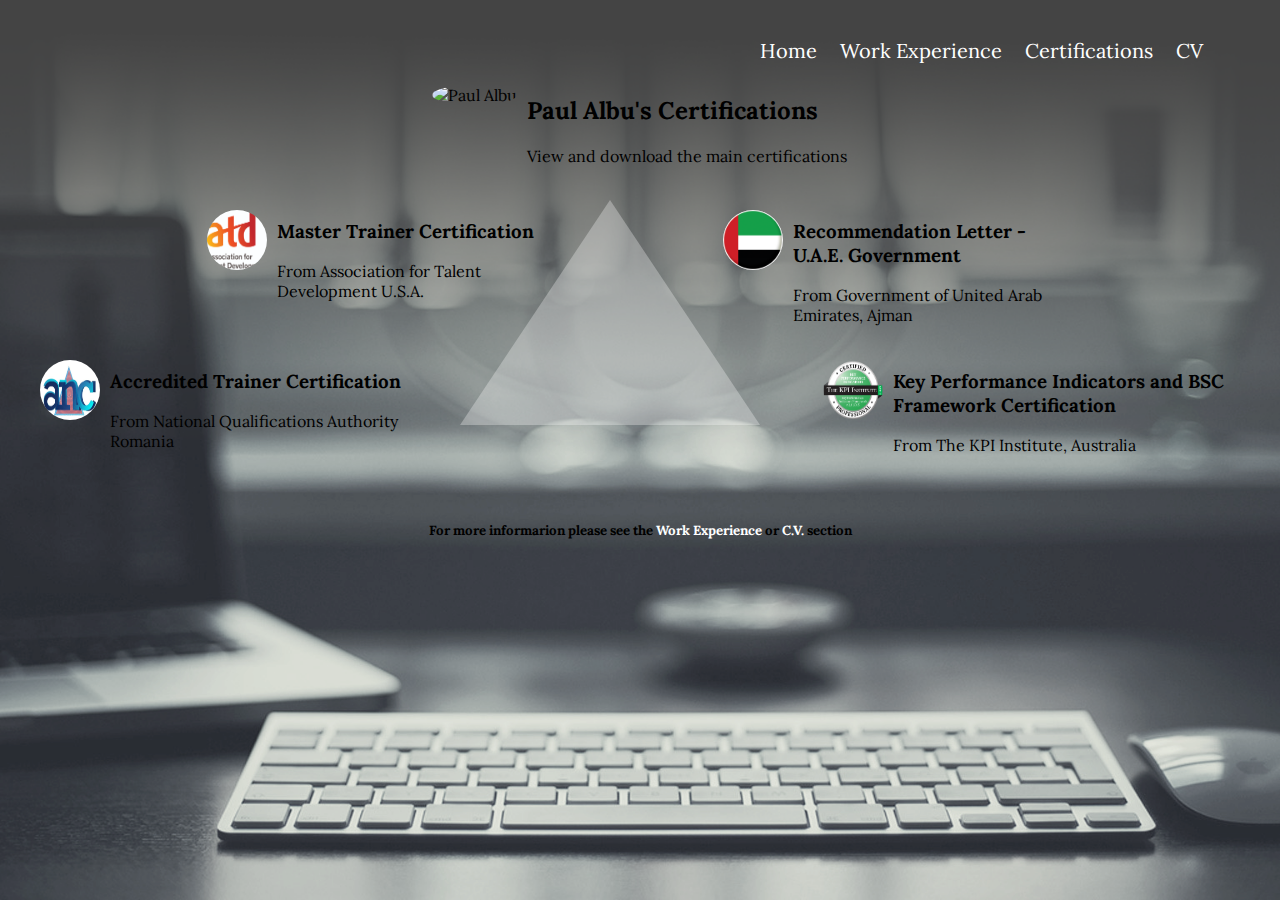
==== Certifications.html @ df6d9a1e "Website v0.1" ====
<!DOCTYPE html>
<html lang="en" dir="ltr">
  <head>
    <meta charset="utf-8">
    <title>Certifications</title>
    <link rel="stylesheet" type="text/css" href="certifications.css">
    <link rel="stylesheet" href="https://use.fontawesome.com/releases/v5.0.13/css/all.css" integrity="sha384-DNOHZ68U8hZfKXOrtjWvjxusGo9WQnrNx2sqG0tfsghAvtVlRW3tvkXWZh58N9jp" crossorigin="anonymous">
<link href="https://fonts.googleapis.com/css?family=Lora" rel="stylesheet">
    <title>Certifications</title>
</head>

  <body>

    <!-- Header section -->
    <header>
      <ul>
        <li><a href="./index.html">Home</a></li>
        <li><a href="./timeline.html">Work Experience</a></li>
        <li><a href="./certifications.html"> Certifications</a></li>
        <li><a href="CV-Paul-Albu.pdf" target="_blank" download>CV</a></li>
      </ul>
    </header>

    <div class="paul">
      <div>
        <img src="paul.albu.jpg" alt="Paul Albu">
      </div>
      <div class="container">
        <h2>Paul Albu's Certifications</h2>
        <p>View and download the main certifications</p>
      </div>
    </div>

    <div class="atd">
      <div>
        <img src="atd2.jpg" alt="ATD">
      </div>
      <div>
        <h3>Master Trainer Certification</h3>
        <p>From Association for Talent Development U.S.A.</p>
      </div>
    </div>

    <div class="anc">
      <div>
        <img src="anc.jpg" alt="ANC">
      </div>
      <div>
        <h3>Accredited Trainer Certification</h3>
        <p>From National Qualifications Authority Romania</p>
      </div>
    </div>

    <div class="uae">
      <div>
        <img src="uae2.png" alt="UAE">
      </div>
      <div>
        <h3>Recommendation Letter - U.A.E. Government</h3>
        <p>From Government of United Arab Emirates, Ajman</p>
      </div>
    </div>

    <div class="tki">
      <div>
        <img src="tki.png" alt="TKI">
      </div>
      <div>
        <h3>Key Performance Indicators and BSC Framework Certification</h3>
        <p>From The KPI Institute, Australia</p>
      </div>
    </div>

<!-- START Backgroud Triangle-->
    <div class="triangle">
    </div>
<!-- END Backgroud Triangle-->

    <footer>
      <h5>For more informarion please see the <a href="./timeline.html">Work Experience</a> or <a href="CV-Paul-Albu.pdf" target="_blank" download>C.V.</a> section</h5>
    </footer>
  </body>

</html>
---- certifications.css ----
body {
    background: url(Website-Background.png) no-repeat center center fixed;
    background-size: cover;

}

body {
    display: table-cell;
    vertical-align: middle;
    margin: auto;
}


body {
  width: 1200px;
  height: 770px;/*Check 1: if the width must be specified*/
  display: grid;
  grid-template-columns: 1fr 350px 1fr 350px 1fr;
  grid-template-rows: 50px 125px 150px 150px 1fr;
  padding-top: 25px;
  font-family: 'Lora', serif;
}



header {
  grid-row: 1 / 2;
  grid-column: 1 / 6;
  display: inline-flex;
  justify-content: flex-end;
  padding-right: 20px;
}

header li {
display: inline-block;
margin: 10px;
font-size: 20px;
color: white;
transition: all .2s ease-in-out;
padding: 7px;
margin-bottom: -10px;
margin-top: -10px;
margin-left: -5px;
}

header li:hover {

  color: black;
  background-color: white;
  padding: 7px;
  font-size: 20px;
  cursor:pointer;
}


/* Editing Divs */
img {
  width: 60px;
  height: 60px;
  border-radius: 50%;
  margin-right: 10px;
  margin-top: 10px;
}

.paul {
  grid-column: 2 / 5;
  grid-row: 2 / 3;
  display: inline-flex;
  justify-content: center;
}



.triangle {

  grid-column: 1 / 6;
  grid-row: 3 / 5;
  width: 0;
  height:0;
  border-left: 150px solid transparent; /*Triangle is not the same on all sizes. For this all borders shold be the same*/
  border-right: 150px solid transparent;
  border-bottom: 225px solid rgba(255,255,255, 0.3);
position: absolute;
left: 35%;
z-index: -1;
align-content: center;

  /* START Rotating Triangle */
  animation: 2s linear 1 rotate; /* Adjust seconds for triangle to rotate; for infine ust this: animation: 0s linear infinite rotate; */
  position: relative;
  transform-origin: 50% 65%;
}

@keyframes rotate {
  from {
    transform: rotate(0deg)
  }
  to {
    transform: rotate(360deg)
  }
}
/* END Rotating triangle */

/* Example of fixed Triangle

.triangle {
  position: absolute;
  width: 0;
  height:0;
  border-left: 400px solid transparent;
  border-right: 400px solid transparent;
  border-bottom: 500px solid rgba(255,255,255, 0.3);
  z-index: -1;
  left: 12%;

  /* border-radius: 50%;
  border: 720px solid rgba(255,255,255, 0.3);
}
  */

.atd {
  grid-column: 2 / 3;
  grid-row: 3 / 4;
  display: inline-flex;
}

.anc {
  grid-column: 1 / 3;
  grid-row: 4 / 5;
  display: inline-flex;
  padding-right: 100px;
}

.uae {
  grid-column: 4 / 5;
  grid-row: 3 / 4;
  display: inline-flex;
}

.tki {
  grid-column: 4 / 6;
  grid-row: 4/ 5;
  display: inline-flex;
  padding-left: 100px;
}


footer {
  grid-column: 1 / 6;
  grid-row: 5 / 6;
  text-align: center;
}

a {
  text-decoration: none;
  color: white;
}



.paul img {
  width: 100px;
  height: 100px;
}

header a {
  text-decoration: none;
  color: inherit;
}
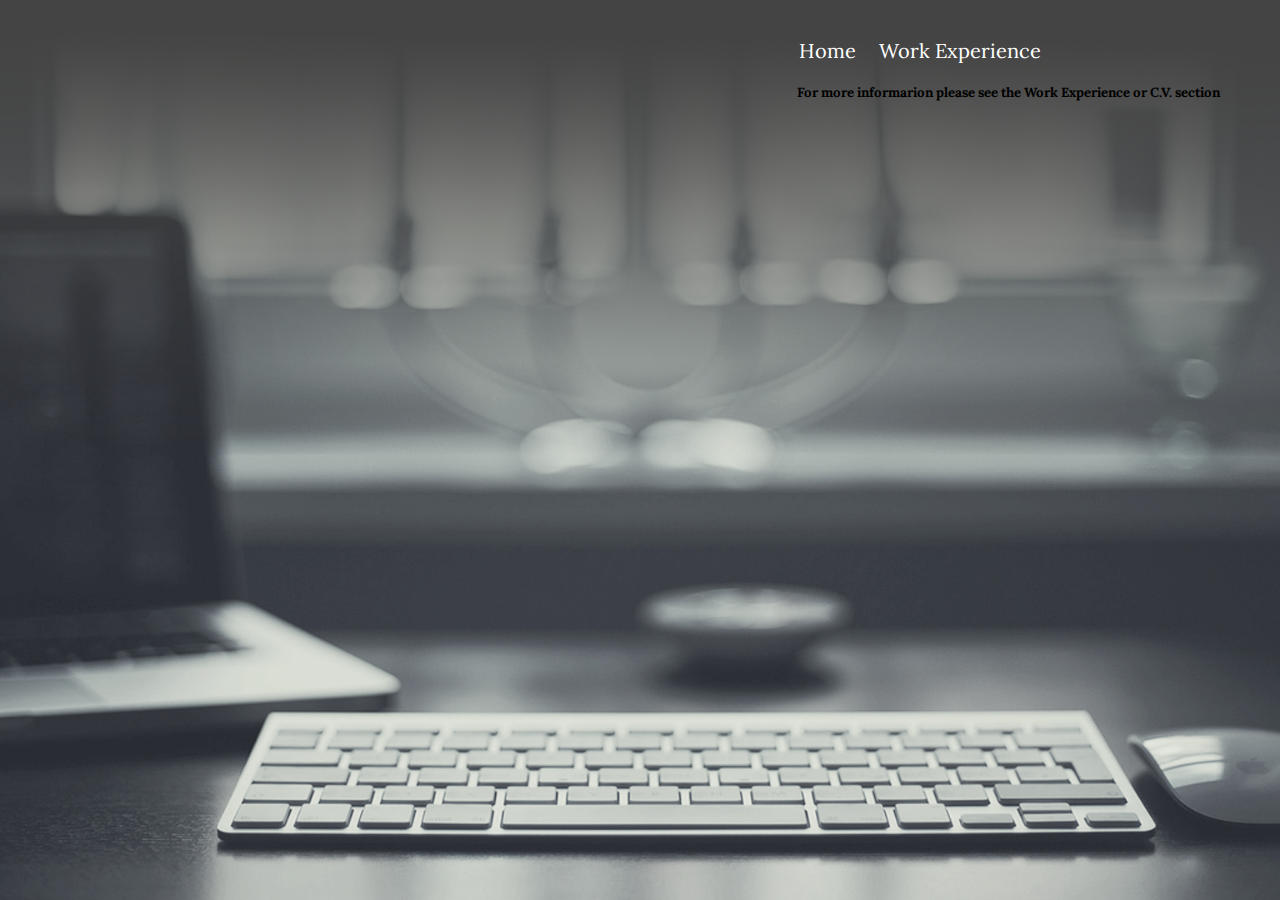
==== commit de4d3c3e: "Certification page mobile friendly" ====
--- a/Certifications.html
+++ b/Certifications.html
@@ -16,64 +16,7 @@
       <ul>
         <li><a href="./index.html">Home</a></li>
         <li><a href="./timeline.html">Work Experience</a></li>
-        <li><a href="./certifications.html"> Certifications</a></li>
-        <li><a href="CV-Paul-Albu.pdf" target="_blank" download>CV</a></li>
-      </ul>
-    </header>
-
-    <div class="paul">
-      <div>
-        <img src="paul.albu.jpg" alt="Paul Albu">
-      </div>
-      <div class="container">
-        <h2>Paul Albu's Certifications</h2>
-        <p>View and download the main certifications</p>
-      </div>
-    </div>
-
-    <div class="atd">
-      <div>
-        <img src="atd2.jpg" alt="ATD">
-      </div>
-      <div>
-        <h3>Master Trainer Certification</h3>
-        <p>From Association for Talent Development U.S.A.</p>
-      </div>
-    </div>
-
-    <div class="anc">
-      <div>
-        <img src="anc.jpg" alt="ANC">
-      </div>
-      <div>
-        <h3>Accredited Trainer Certification</h3>
-        <p>From National Qualifications Authority Romania</p>
-      </div>
-    </div>
-
-    <div class="uae">
-      <div>
-        <img src="uae2.png" alt="UAE">
-      </div>
-      <div>
-        <h3>Recommendation Letter - U.A.E. Government</h3>
-        <p>From Government of United Arab Emirates, Ajman</p>
-      </div>
-    </div>
-
-    <div class="tki">
-      <div>
-        <img src="tki.png" alt="TKI">
-      </div>
-      <div>
-        <h3>Key Performance Indicators and BSC Framework Certification</h3>
-        <p>From The KPI Institute, Australia</p>
-      </div>
-    </div>
-
-<!-- START Backgroud Triangle-->
-    <div class="triangle">
-    </div>
+    
 <!-- END Backgroud Triangle-->
 
     <footer>
